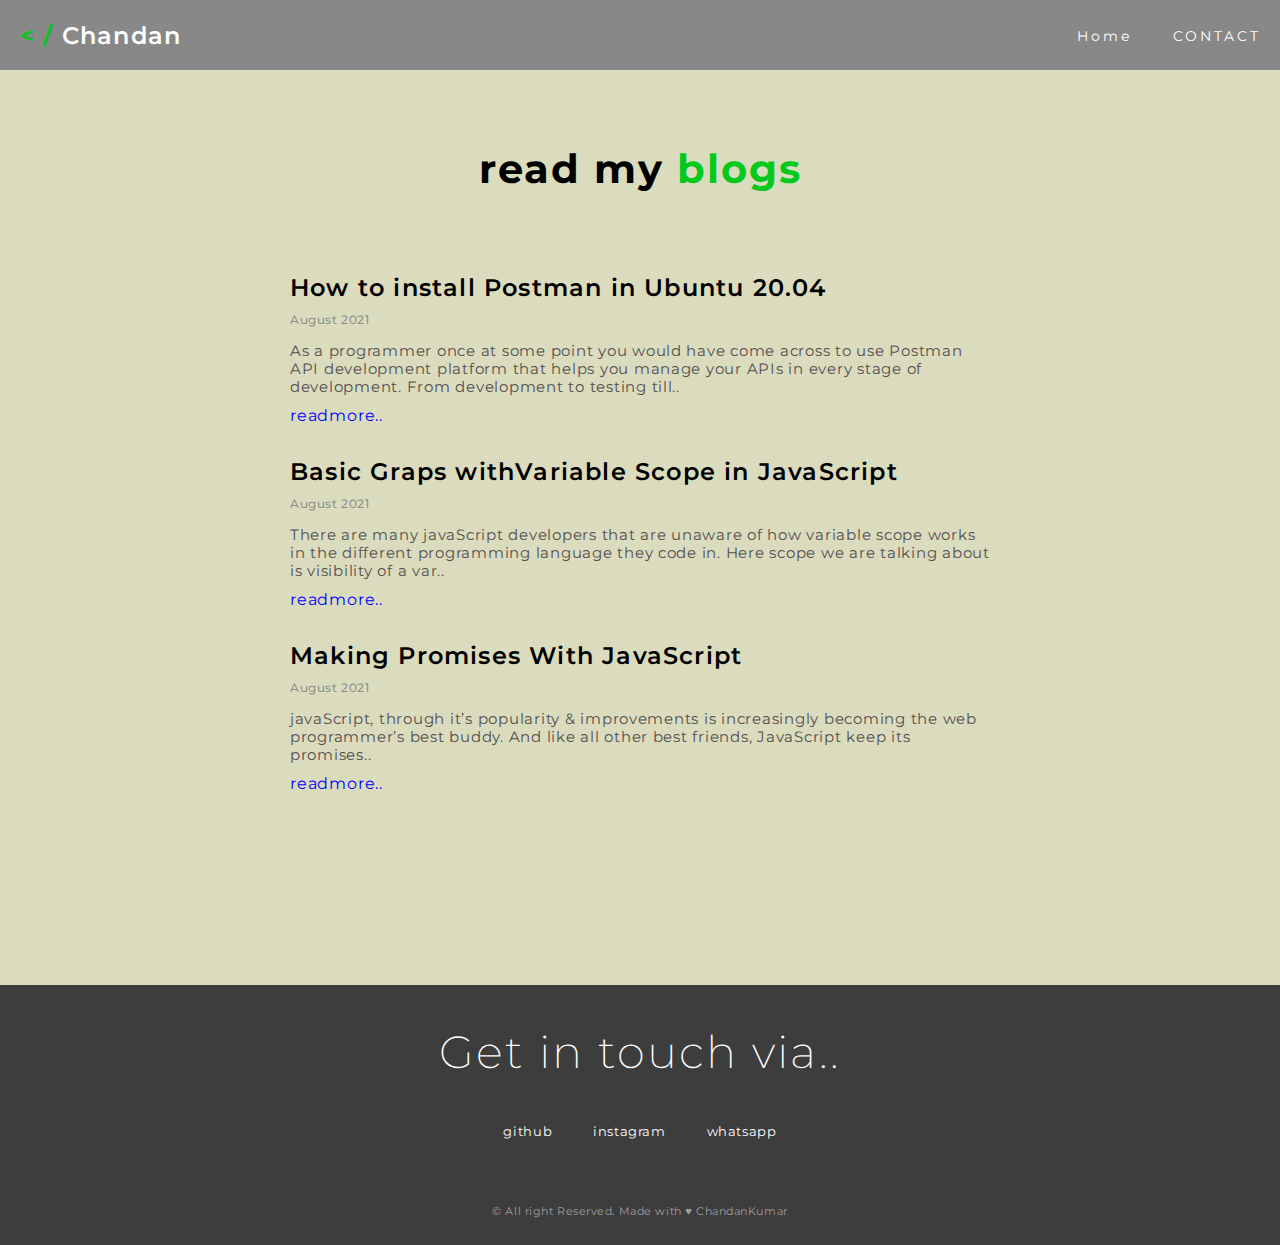
==== blogs.html @ 2f416bc7 "fix links" ====
<!DOCTYPE html>
<html lang="en">
  <head>
    <meta charset="UTF-8" />
    <meta http-equiv="X-UA-Compatible" content="IE=edge" />
    <meta name="viewport" content="width=device-width, initial-scale=1.0" />
    <title>Blogs</title>
    <link rel="stylesheet" href="./styles.css" />
    <link rel="stylesheet" href="https://use.fontawesome.com/releases/v5.15.3/css/all.css"
    integrity="sha384-SZXxX4whJ79/gErwcOYf+zWLeJdY/qpuqC4cAa9rOGUstPomtqpuNWT9wdPEn2fk" crossorigin="anonymous">
  </head>
  <body class="body">
    <div id="parent">
      <nav>
        <div class="burger-nav">
          <h2 class="title"><span>< / </span>Chandan</h2>
        </div>
        <div class="navigators">
          <!-- <a class="anchors" href="#skills">SKILLS</a>
          <a class="anchors" href="#projects"><span class="frd-slash">/ </span>My Works<span class="frd-slash"> /</span></a>
          <a class="anchors" href="#contact">CONTACT</a> -->
          <a class="anchors" href="./index.html">Home</a>
          <a class="anchors" href="#contact">CONTACT</a>
        </div>
      </nav>

      <h1 class="proj-section blog-header">
        read my <span class="pigment">blogs</span>
      </h1>

      <div class="blog-lists">
        <div class="blog">
            <h2>How to install Postman in Ubuntu 20.04</h2>
            <p class="upload-time">August 2021</p>
            <p class="proj-description">As a programmer once at some point you would have come across to use Postman API development platform that helps you manage your APIs in every stage of development. From development to testing till..</p>
            <a href="https://medium.com/@chandanpk9/how-to-install-postman-on-ubuntu-21-04-10a23de80760">readmore..</a>
        </div>

        <div class="blog">
            <h2>Basic Graps withVariable Scope in JavaScript</h2>
           <p class="upload-time">August 2021</p>
           <p class="proj-description blog-descrip">There are many javaScript developers that are unaware of how variable scope works in the different programming language they code in. Here scope we are talking about is visibility of a var..</p>
           <a href="https://medium.com/@chandanpk9/basic-graps-withvariable-scope-in-javascript-1a753dec8a23">readmore..</a>
            
        </div>

        <div class="blog">
            <h2>Making Promises With JavaScript</h2>
            <p class="upload-time">August 2021</p>
           <p class="proj-description blog-descrip">javaScript, through it’s popularity & improvements is increasingly becoming the web programmer’s best buddy. And like all other best friends, JavaScript keep its promises..</p>
           <a href="https://medium.com/@chandanpk9/promises-with-javascript-1452da8b7e65">readmore..</a>
        </div>
      </div>



      <footer id="#contact" class="footer">
        <h1 id="contact">Get in touch via..</h1>
  
        <div class="social-links">
          <div class="icon-sec">
            <a href=""><i class="fab fa-github"></i><p>github</p></a>
            
          </div>
          
          <div class="icon-sec">
            <a href=""><i class="fab fa-instagram"></i><p>instagram</p></a>    
          </div>
          
          <div class="icon-sec">
            <a href=""><i class="fab fa-whatsapp"></i><p>whatsapp</p></a>       
          </div>
          
        </div>
        <p id="copyright">&copy; All right Reserved. Made with 	&#x2665; ChandanKumar </p>
      </footer>
    </div>
  </body>
</html>
---- styles.css ----
@import url('https://fonts.googleapis.com/css2?family=Montserrat:wght@200;300;400;500&display=swap');


/** Basic styles **/

* {
  letter-spacing: 0.05em;
}

html {
  scroll-behavior: smooth;
}

body, html {
  height: 100%;
  margin: 0;
}
  
body {
  margin: 0;
  padding: 0;
  font-family: 'Montserrat', sans-serif;
  margin: auto;
  text-align: center;
}


#parent {
  background: rgb(219, 219, 190);
  height: 100%;  
  background-position: center;
  background-repeat: no-repeat;
  background-size: cover;
  overflow: hidden;
}

 h2 {
   color: #fff;
 }

 h4 {
  letter-spacing: 1px;
  display: block;
  margin: auto;
  position: relative;
  top: 25px;
  font-size: .9rem;
}

 .fas {
   display: none;
 }

.title {
  margin-left: 20px;

}

span {
    color: rgb(2, 201, 28);
}


nav {
    height: 70px;
    display: flex;
    justify-content: space-between;
    align-items: center;
    background-color: #888;
    
}

h2 {
    font-size: 1.5rem;
}

img {
    margin: 10em 0 1.5em 0;
    width: 47%;
}

/* anchors styles */

a {
  text-decoration: none;
}

 .anchors > .frd-slash {
  color: rgb(2, 201, 28);
  font-weight: 700;
}

.anchors:hover {
  border: 1px solid #fff;
  border-radius: 5px;
}

.anchors {
  text-decoration: none;
  letter-spacing: 3px;
  color: #fff;
  margin-right: 2px;
  padding: 14px 16px;
  font-size: .9rem;
  border: 1px solid #888;
}

/* about-me */

h2, h3, h5, h6, hr {
  padding: 0;
  margin: 0;
  font-weight: 600;
}

.self {
  font-size: 2.2rem;
  margin: 50px auto 10px auto;
}

p {
  font-size: 0.8rem;
}

.parent {
  margin: 50px auto auto auto;
  text-align: center;
  max-width: 600px;
  font-size: 1rem;
  letter-spacing: 1px;
  line-height: 20px;
}

.content {
  margin-top: 20px;
}



.lang {
  display: inline-flex;
}



.discription {
  align-items: flex-start;
  margin-left: 25px;
  text-align: left;
}

hr {
  width: 24px;
  display: inline-block;
  margin-right: 7px;
  border: none;
  border-top: 2px solid rgb(2, 201, 28);
  padding-bottom: 4px;
}

.head {

  display: inline-block;
  text-transform: uppercase;
  font-size: 1.3rem;
}

.who {
  color: black;
  margin: 10px auto 20px auto;
}

h5 {
  display: inline;
}

.color {
  color: rgb(97, 110, 99);
}


.languages {
  margin-top: 13px;
  max-width: 750px;
  display: grid;
  grid-template-columns: 220px 220px 220px;
  margin:auto;

}

h6 {
  padding: 5px;
}

.elements {
  padding: 0.5rem;
}

.lang-icons {
    width: 2rem;
    margin: 0;
    padding: 0;
}


/* Skill section */

.skills {
    margin: 2em auto;
    max-width: 800px;
}


.skill-imgs {
    width: 100%;
    height: 100%;
    padding: 0;
    margin: auto;
}

.skill-div {
    height: 220px;
    width: 220px;
    margin: 13px;
    display: inline-block;

    box-shadow: 0px 3px 10px -1px rgba(112,105,112,0.88);
    text-align: center;
    padding: 2px;

}
.skill-div:hover {
    transition: 300ms;
    box-shadow: 0px 3px 18px -1px rgba(112,105,112,0.88);
}

.img-div {
    width: 180px;
    height: 170px;
    margin: auto;
  }

.skill-header {
  display: block;
  font-size: 1.3rem;
  text-align: left;
  margin-left: 30px;
}

#skills {
  padding-top: 100px;
}

/** Projects section**/

#projects {
  padding-top: 100px;
}

.project-header {
  width: 200px;
  height: 50px;
  margin: auto;
}
.pro-head {
  display: inline-block;
  margin-right: 5px;
}

.proj-section {
  margin-top: 5rem;
  margin-bottom: 5rem;
  font-size: 2.5rem;

}

.pigment {
  color: rgb(2, 201, 28);
}

.project-list {
  text-align: left;
  margin-top: 3rem;
  margin-left: 10px;
}

.proj-description {
  font-size: 0.93rem;
  margin-left: 0;
  margin-bottom: 10px;
  color: rgb(82, 78, 78);
}

.proj-title {
  color: black;
  font-weight: 400;
}


/** Button styles **/

.btn {
  padding: 12px 16px;
  padding-right: 30px;
  margin: 5px auto;
  border-radius: 10px;
  border: none;
  background-color: #13b34b;  
  color: #fff;
  font-weight: 500;
}

.btn-2 {
  border: 1px solid #888;
  background-color: unset;
  color: #11863a ;
}

.btn:hover {
  transition: 100ms;
  box-shadow: 4px 2px 9px -2px rgba(64, 102, 64, 0.75);
  cursor: pointer;

}


.upload-time {
  font-size: 0.75rem;
  color:rgb(123, 128, 124);
  margin: 10px auto;
}

nav{
  width: 100%;
  position: fixed;
}

/* Footer */

footer {
  height: 260px;
  background-color: rgb(61, 61, 61);
  color: #fff;
}

#contact {
  display: inline-block;
   margin: 40px auto;
   font-size: 2.8rem;
   font-weight: 200;

}


.icon-sec {
  margin: 0 15px 0px 15px;
  display: inline-block;
}

.icon-sec:hover {
  transition: 100ms;
  font-size: 1.3rem;

}

div a p {
  margin: 3px;
  line-height: 1.5;
}


.icon-sec > a {
  color: unset;
}


#copyright {
  color: rgb(161, 157, 157);
  margin-top: 60px;
  font-size: .7rem;
}


/* blog styles */

.blog {
  margin-bottom: 2em;
}

.blog-header {
  padding-top: 4rem;
}

.blog-lists {
  max-width: 700px;
  margin: auto;
  text-align: left;
}

.blog-lists h2 {
  color: black;
}

.body {
  height: unset;
  background-color: unset;

}

.blog a{
  color: blue;
}

.footer {
  margin-top: 12rem;
}
/* .blog-descrip {
  margin-bottom: 3em;
} */

@media screen and (max-width: 760px) {

  body {
    font-size: 15px;
  }

  html {
    font-size: 15px;
  }

  nav {
    display: block;
    height: 100px;
  }

  .title {
    margin: 0.8rem;
  }
  .anchors {
    /* border: none; */
    margin: 0 1.5rem;
    margin: 0;
    padding: 0.5em;
  }

  .navigators {
    /* margin: 1rem; */
    display: flex;
    justify-content: space-around;
    margin-bottom: 10px;
  }

  img {
    width: 80%;
  }

}

/* Mobile view */

@media screen and (max-width: 480px) {

  body {
    font-size: 12px;
  }

  html {
    font-size: 12px;
  }

  nav {
    height: 48px;
    display: block;
    background-color: #888;  
  }

  .title {
    margin: 0.8rem;
    text-align: left;
  }

  .burger-nav {
    display: flex;
    justify-content: space-between;
    align-items: center;
  }

  .navigators{
    display: block;
    height: 0;
    overflow: hidden;
  }

  .show {
    height: unset;
  }

  img {
    width: 95%;
  }

  .skill-div {
    min-width: 50%;
  }

  .anchors {
    width: 100%;
    display: block;
    text-align: left;
    padding-left: 1em;
    border-bottom: 1px solid #404040;
  }

  .navigators {
    background-color: #555;
  }

  .fas {
    display: unset;
    font-size: 1.5em;
    margin-right: 0.4em;
    color: rgb(32, 223, 25);
  }

  .fas:hover {
    cursor: pointer;
  }

  img {
    margin-top: 190px;
  }
}
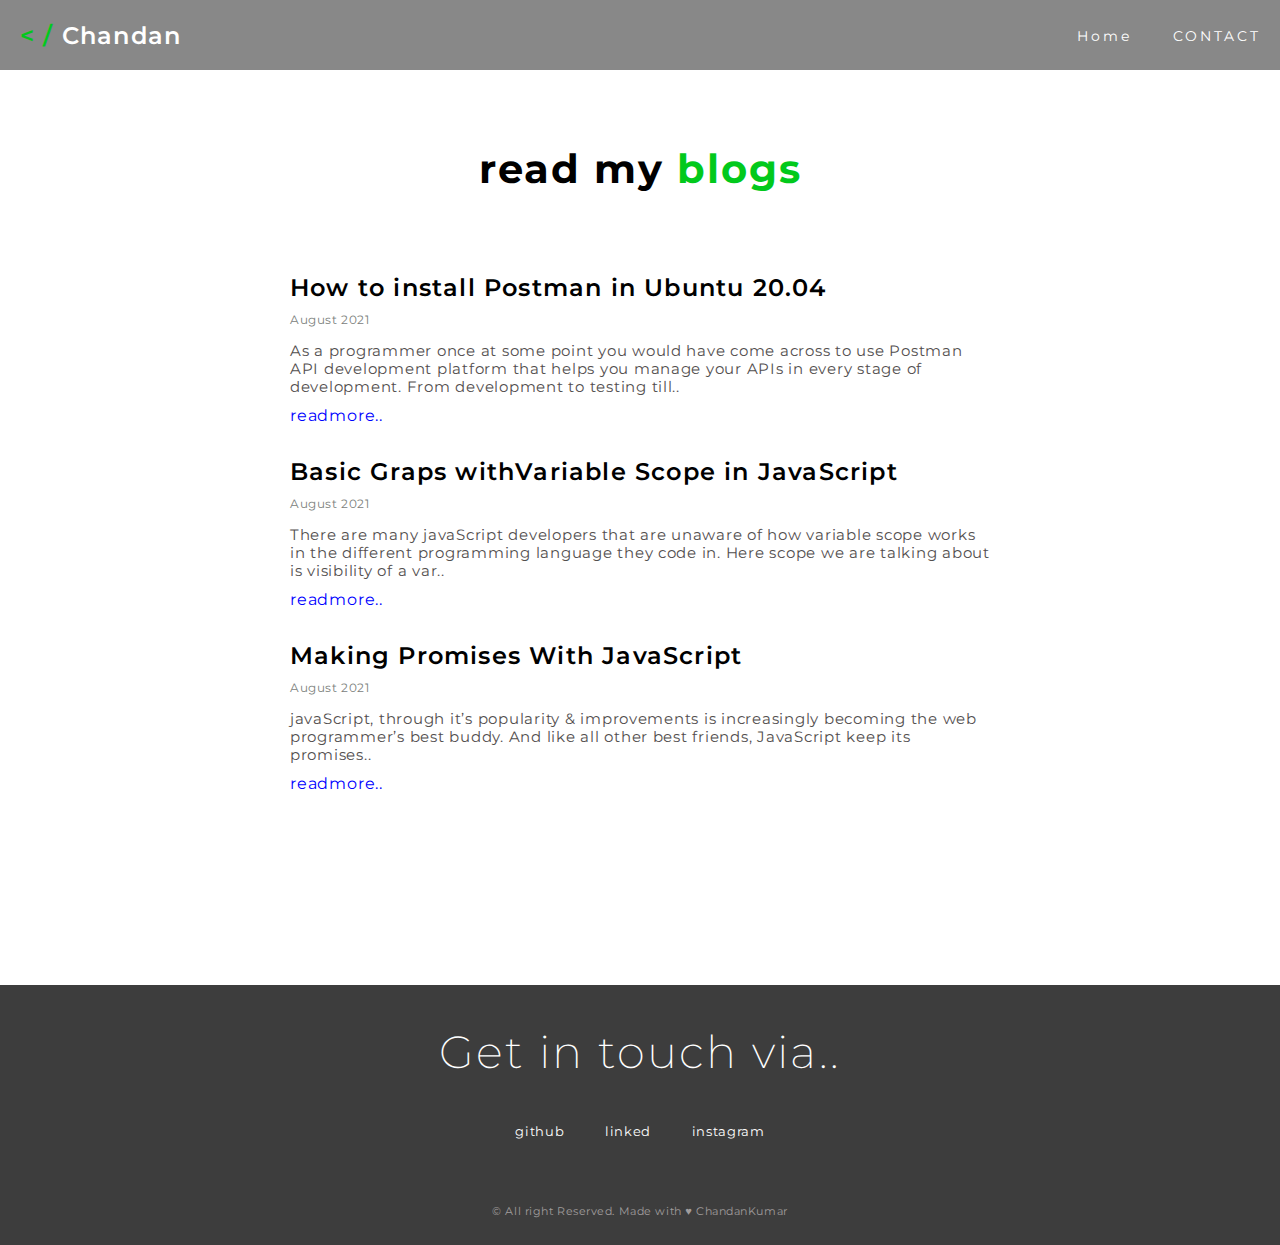
==== commit 61292756: "add new project file" ====
--- a/blogs.html
+++ b/blogs.html
@@ -10,15 +10,13 @@
     integrity="sha384-SZXxX4whJ79/gErwcOYf+zWLeJdY/qpuqC4cAa9rOGUstPomtqpuNWT9wdPEn2fk" crossorigin="anonymous">
   </head>
   <body class="body">
-    <div id="parent">
+    <div id="parent" style="background-color: #fff;" >
       <nav>
         <div class="burger-nav">
-          <h2 class="title"><span>< / </span>Chandan</h2>
+       <a href="#"><h2 class="title"><span>< / </span>Chandan</h2></a>
+          <!-- <h2 class="title"><span>< / </span>Chandan</h2> -->
         </div>
         <div class="navigators">
-          <!-- <a class="anchors" href="#skills">SKILLS</a>
-          <a class="anchors" href="#projects"><span class="frd-slash">/ </span>My Works<span class="frd-slash"> /</span></a>
-          <a class="anchors" href="#contact">CONTACT</a> -->
           <a class="anchors" href="./index.html">Home</a>
           <a class="anchors" href="#contact">CONTACT</a>
         </div>
@@ -59,16 +57,16 @@
   
         <div class="social-links">
           <div class="icon-sec">
-            <a href=""><i class="fab fa-github"></i><p>github</p></a>
+            <a href="https://github.com/ChandanPk"><i class="fab fa-github"></i><p>github</p></a>
             
           </div>
           
           <div class="icon-sec">
-            <a href=""><i class="fab fa-instagram"></i><p>instagram</p></a>    
+            <a href="https://www.linkedin.com/in/chandan-pk-510bb817a/"><i class="fab fa-linkedin"></i><p>linked</p></a>    
           </div>
           
           <div class="icon-sec">
-            <a href=""><i class="fab fa-whatsapp"></i><p>whatsapp</p></a>       
+            <a href="https://www.instagram.com/chandan_paull/"><i class="fab fa-instagram"></i><p>instagram</p></a>       
           </div>
           
         </div>
--- a/styles.css
+++ b/styles.css
@@ -1,5 +1,4 @@
-@import url('https://fonts.googleapis.com/css2?family=Montserrat:wght@200;300;400;500&display=swap');
-
+@import url("https://fonts.googleapis.com/css2?family=Montserrat:wght@200;300;400;500&display=swap");
 
 /** Basic styles **/
 
@@ -11,72 +10,69 @@
   scroll-behavior: smooth;
 }
 
-body, html {
+body,
+html {
   height: 100%;
   margin: 0;
 }
-  
+
 body {
   margin: 0;
   padding: 0;
-  font-family: 'Montserrat', sans-serif;
+  font-family: "Montserrat", sans-serif;
   margin: auto;
   text-align: center;
 }
-
 
 #parent {
   background: rgb(219, 219, 190);
-  height: 100%;  
+  height: 100%;
   background-position: center;
   background-repeat: no-repeat;
   background-size: cover;
   overflow: hidden;
 }
 
- h2 {
-   color: #fff;
- }
-
- h4 {
+h2 {
+  color: #fff;
+}
+
+h4 {
   letter-spacing: 1px;
   display: block;
   margin: auto;
   position: relative;
   top: 25px;
-  font-size: .9rem;
-}
-
- .fas {
-   display: none;
- }
+  font-size: 0.9rem;
+}
+
+.fas {
+  display: none;
+}
 
 .title {
   margin-left: 20px;
-
 }
 
 span {
-    color: rgb(2, 201, 28);
-}
-
+  color: rgb(2, 201, 28);
+}
 
 nav {
-    height: 70px;
-    display: flex;
-    justify-content: space-between;
-    align-items: center;
-    background-color: #888;
-    
+  height: 70px;
+  display: flex;
+  justify-content: space-between;
+  align-items: center;
+  background-color: #888;
 }
 
 h2 {
-    font-size: 1.5rem;
+  font-size: 1.5rem;
 }
 
 img {
-    margin: 10em 0 1.5em 0;
-    width: 47%;
+  margin: 10em 0 1.5em 0;
+  width: 47%;
 }
 
 /* anchors styles */
@@ -85,7 +81,7 @@
   text-decoration: none;
 }
 
- .anchors > .frd-slash {
+.anchors > .frd-slash {
   color: rgb(2, 201, 28);
   font-weight: 700;
 }
@@ -101,13 +97,17 @@
   color: #fff;
   margin-right: 2px;
   padding: 14px 16px;
-  font-size: .9rem;
+  font-size: 0.9rem;
   border: 1px solid #888;
 }
 
 /* about-me */
 
-h2, h3, h5, h6, hr {
+h2,
+h3,
+h5,
+h6,
+hr {
   padding: 0;
   margin: 0;
   font-weight: 600;
@@ -135,13 +135,14 @@
   margin-top: 20px;
 }
 
-
+.content p {
+  font-size: 0.9rem;
+  line-height: 2em;
+}
 
 .lang {
   display: inline-flex;
 }
-
-
 
 .discription {
   align-items: flex-start;
@@ -159,7 +160,6 @@
 }
 
 .head {
-
   display: inline-block;
   text-transform: uppercase;
   font-size: 1.3rem;
@@ -177,15 +177,13 @@
 .color {
   color: rgb(97, 110, 99);
 }
-
 
 .languages {
   margin-top: 13px;
   max-width: 750px;
   display: grid;
   grid-template-columns: 220px 220px 220px;
-  margin:auto;
-
+  margin: auto;
 }
 
 h6 {
@@ -197,48 +195,45 @@
 }
 
 .lang-icons {
-    width: 2rem;
-    margin: 0;
-    padding: 0;
-}
-
+  width: 2rem;
+  margin: 0;
+  padding: 0;
+}
 
 /* Skill section */
 
 .skills {
-    margin: 2em auto;
-    max-width: 800px;
-}
-
+  margin: 2em auto;
+  max-width: 800px;
+}
 
 .skill-imgs {
-    width: 100%;
-    height: 100%;
-    padding: 0;
-    margin: auto;
+  width: 100%;
+  height: 100%;
+  padding: 0;
+  margin: auto;
 }
 
 .skill-div {
-    height: 220px;
-    width: 220px;
-    margin: 13px;
-    display: inline-block;
-
-    box-shadow: 0px 3px 10px -1px rgba(112,105,112,0.88);
-    text-align: center;
-    padding: 2px;
-
+  height: 220px;
+  width: 220px;
+  margin: 13px;
+  display: inline-block;
+
+  box-shadow: 0px 3px 10px -1px rgba(112, 105, 112, 0.88);
+  text-align: center;
+  padding: 2px;
 }
 .skill-div:hover {
-    transition: 300ms;
-    box-shadow: 0px 3px 18px -1px rgba(112,105,112,0.88);
+  transition: 300ms;
+  box-shadow: 0px 3px 18px -1px rgba(112, 105, 112, 0.88);
 }
 
 .img-div {
-    width: 180px;
-    height: 170px;
-    margin: auto;
-  }
+  width: 180px;
+  height: 170px;
+  margin: auto;
+}
 
 .skill-header {
   display: block;
@@ -271,7 +266,6 @@
   margin-top: 5rem;
   margin-bottom: 5rem;
   font-size: 2.5rem;
-
 }
 
 .pigment {
@@ -295,7 +289,6 @@
   color: black;
   font-weight: 400;
 }
-
 
 /** Button styles **/
 
@@ -305,7 +298,7 @@
   margin: 5px auto;
   border-radius: 10px;
   border: none;
-  background-color: #13b34b;  
+  background-color: #13b34b;
   color: #fff;
   font-weight: 500;
 }
@@ -313,24 +306,22 @@
 .btn-2 {
   border: 1px solid #888;
   background-color: unset;
-  color: #11863a ;
+  color: #11863a;
 }
 
 .btn:hover {
   transition: 100ms;
   box-shadow: 4px 2px 9px -2px rgba(64, 102, 64, 0.75);
   cursor: pointer;
-
-}
-
+}
 
 .upload-time {
   font-size: 0.75rem;
-  color:rgb(123, 128, 124);
+  color: rgb(123, 128, 124);
   margin: 10px auto;
 }
 
-nav{
+nav {
   width: 100%;
   position: fixed;
 }
@@ -345,12 +336,10 @@
 
 #contact {
   display: inline-block;
-   margin: 40px auto;
-   font-size: 2.8rem;
-   font-weight: 200;
-
-}
-
+  margin: 40px auto;
+  font-size: 2.8rem;
+  font-weight: 200;
+}
 
 .icon-sec {
   margin: 0 15px 0px 15px;
@@ -360,7 +349,6 @@
 .icon-sec:hover {
   transition: 100ms;
   font-size: 1.3rem;
-
 }
 
 div a p {
@@ -368,18 +356,15 @@
   line-height: 1.5;
 }
 
-
 .icon-sec > a {
   color: unset;
 }
-
 
 #copyright {
   color: rgb(161, 157, 157);
   margin-top: 60px;
-  font-size: .7rem;
-}
-
+  font-size: 0.7rem;
+}
 
 /* blog styles */
 
@@ -403,23 +388,28 @@
 
 .body {
   height: unset;
-  background-color: unset;
-
-}
-
-.blog a{
+}
+
+.blog a {
   color: blue;
 }
 
 .footer {
   margin-top: 12rem;
 }
-/* .blog-descrip {
-  margin-bottom: 3em;
-} */
+
+#blogs {
+  margin-top: 10em;
+}
+
+.blog-descrp {
+  position: unset;
+  max-width: 650px;
+  margin-top: 1em;
+  line-height: 1.5em;
+}
 
 @media screen and (max-width: 760px) {
-
   body {
     font-size: 15px;
   }
@@ -453,13 +443,11 @@
   img {
     width: 80%;
   }
-
 }
 
 /* Mobile view */
 
 @media screen and (max-width: 480px) {
-
   body {
     font-size: 12px;
   }
@@ -471,7 +459,7 @@
   nav {
     height: 48px;
     display: block;
-    background-color: #888;  
+    background-color: #888;
   }
 
   .title {
@@ -485,7 +473,7 @@
     align-items: center;
   }
 
-  .navigators{
+  .navigators {
     display: block;
     height: 0;
     overflow: hidden;
@@ -529,4 +517,23 @@
   img {
     margin-top: 190px;
   }
-}+}
+
+#blog-anc {
+  display: inline-block;
+  width: 100px;
+  margin: auto;
+  margin-top: 1.6em;
+  /* border: 1px solid black; */
+  padding: 1em;
+  border-radius: 10px;
+  color: #13b34b;
+}
+
+#blog-anc:hover {
+  transition: 100ms;
+  background-color: #555;
+  /* border-color: #13b34b; */
+  color: #fff;
+}
+/* 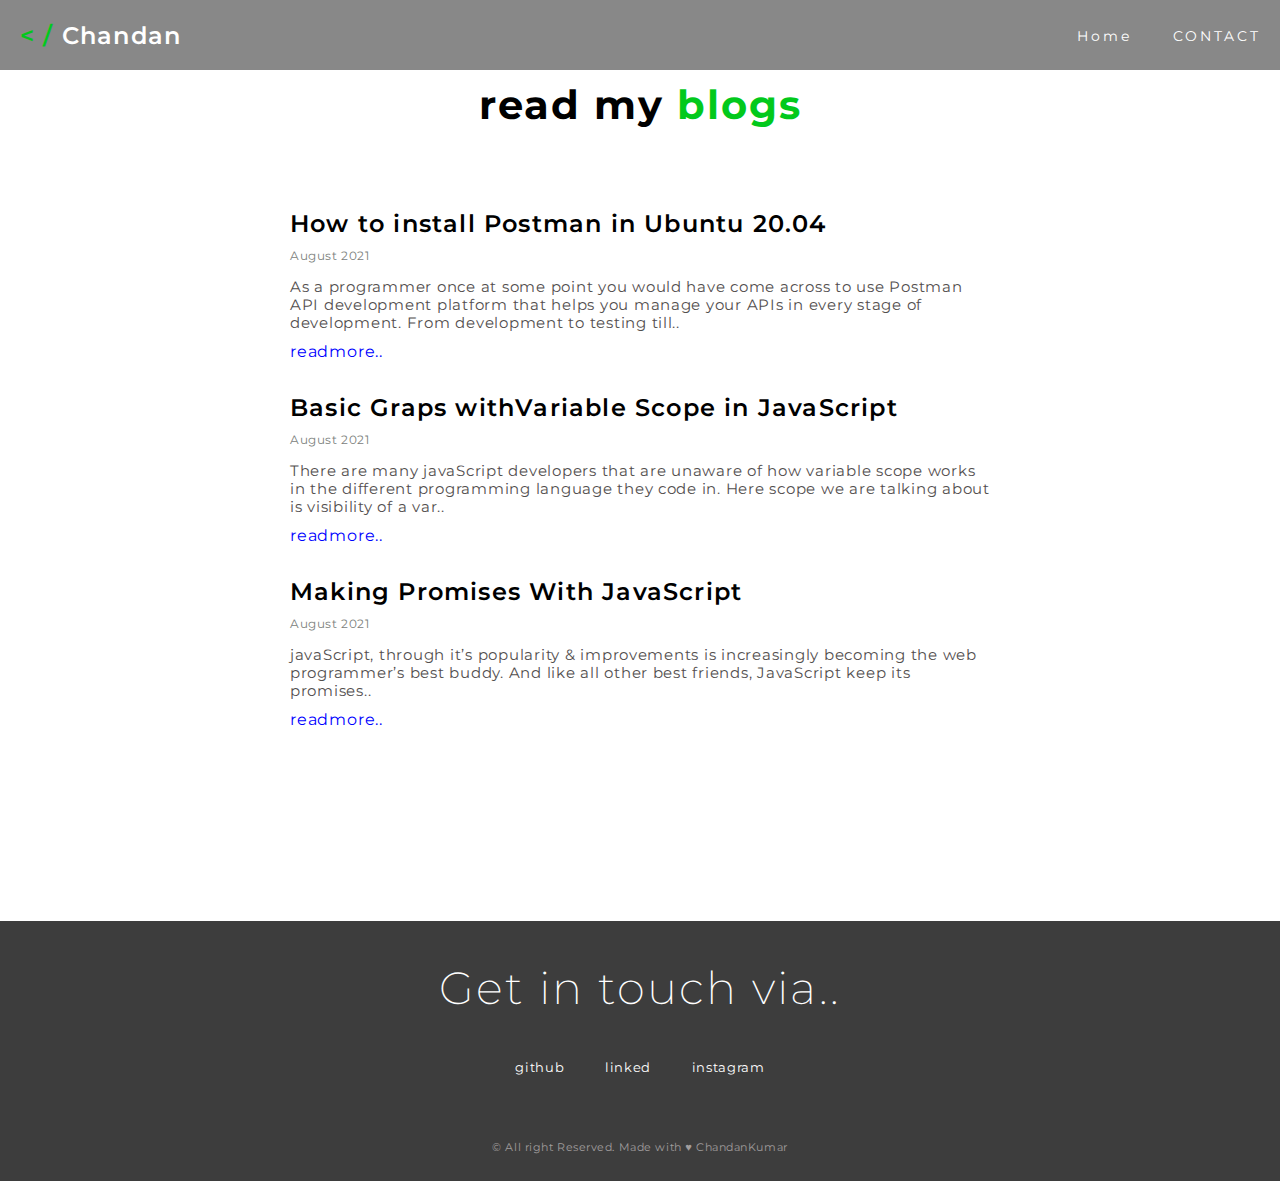
==== commit 2deab50e: "update styles" ====
--- a/blogs.html
+++ b/blogs.html
@@ -13,7 +13,7 @@
     <div id="parent" style="background-color: #fff;" >
       <nav>
         <div class="burger-nav">
-       <a href="#"><h2 class="title"><span>< / </span>Chandan</h2></a>
+       <a href="./index.html"><h2 class="title"><span>< / </span>Chandan</h2></a>
           <!-- <h2 class="title"><span>< / </span>Chandan</h2> -->
         </div>
         <div class="navigators">
--- a/styles.css
+++ b/styles.css
@@ -373,7 +373,8 @@
 }
 
 .blog-header {
-  padding-top: 4rem;
+  /* padding-top: 4rem;
+  margin-bottom: 0; */
 }
 
 .blog-lists {
